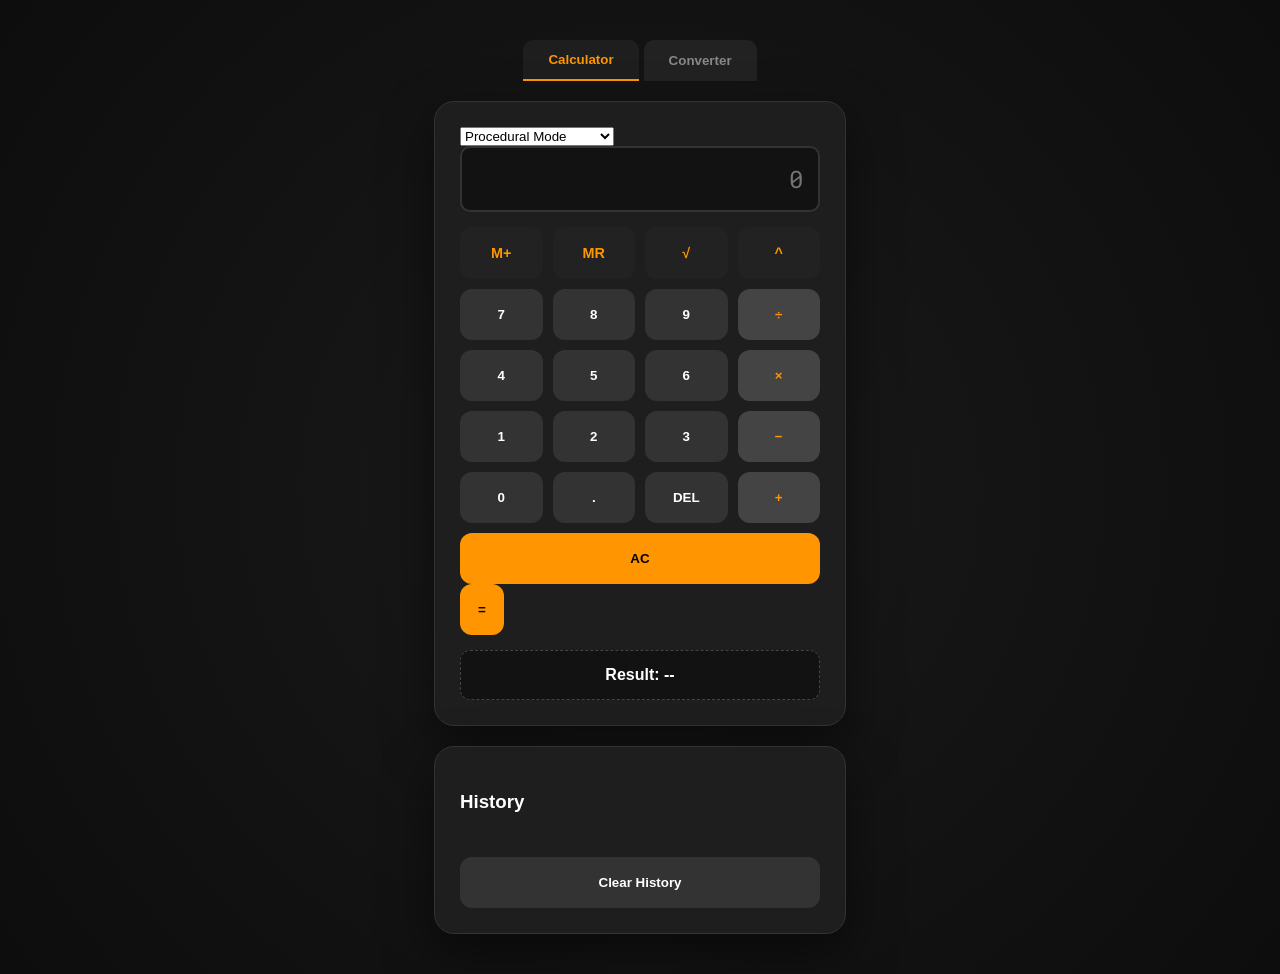
==== Paradigm-Calculator/Arithmetic-Calculator/calculator.html @ 52aed518 "Moved files into Paradigm Calculator folder" ====
<!DOCTYPE html>
<html lang="en">
<head>
    <meta charset="UTF-8">
    <meta name="viewport" content="width=device-width, initial-scale=1.0">
    <title>Advanced Paradigm Suite</title>
    <link rel="icon" type="image/x-icon" href="favicon.ico">
    <link rel="stylesheet" href="style.css">
    <link href="https://fonts.googleapis.com/css2?family=Roboto+Mono:wght@400;700&display=swap" rel="stylesheet">
</head>
<body>
    <div class="main-wrapper">
        <div class="tab-system">
            <button id="calcTab" class="tab-btn active" onclick="switchTab('calc-section')">Calculator</button>
            <button id="convTab" class="tab-btn" onclick="switchTab('conv-section')">Converter</button>
        </div>

        <div id="calc-section" class="app-section active">
            <div class="calculator-card">
                <div class="paradigm-selector">
                    <select id="paradigmChoice" class="styled-select">
                        <option value="procedural">Procedural Mode</option>
                        <option value="oop">Object-Oriented Mode</option>
                        <option value="functional">Functional Mode</option>
                    </select>
                </div>
                <input type="text" id="expressionInput" placeholder="0" readonly>
                <div class="operators">
                    <button class="btn-mem" onclick="memoryAction('M+')">M+</button>
                    <button class="btn-mem" onclick="memoryAction('MR')">MR</button>
                    <button class="btn-sci" onclick="appendValue('sqrt')">√</button>
                    <button class="btn-sci" onclick="appendValue('**')">^</button>
                    
                    <button onclick="appendValue('7')">7</button>
                    <button onclick="appendValue('8')">8</button>
                    <button onclick="appendValue('9')">9</button>
                    <button class="btn-op" onclick="appendValue('/')">÷</button>

                    <button onclick="appendValue('4')">4</button>
                    <button onclick="appendValue('5')">5</button>
                    <button onclick="appendValue('6')">6</button>
                    <button class="btn-op" onclick="appendValue('*')">×</button>

                    <button onclick="appendValue('1')">1</button>
                    <button onclick="appendValue('2')">2</button>
                    <button onclick="appendValue('3')">3</button>
                    <button class="btn-op" onclick="appendValue('-')">−</button>

                    <button onclick="appendValue('0')">0</button>
                    <button onclick="appendValue('.')">.</button>
                    <button onclick="deleteLast()" class="btn-delete">DEL</button>
                    <button class="btn-op" onclick="appendValue('+')">+</button>
                </div>
                <div class="utility-buttons">
                    <button onclick="clearCalculator()" class="btn-clear">AC</button>
                    <button onclick="handleAction()" class="btn-equal">=</button>
                </div>
                <div id="resultDisplay" class="result">Result: --</div>
            </div>
        </div>

        <div id="conv-section" class="app-section">
            <div class="calculator-card">
                <h2 style="margin-top:0">Unit Converter</h2>
                <input type="text" id="convertInput" placeholder="0" readonly>
                <select id="convertType" class="styled-select" style="width:100%; margin-bottom:15px;">
                    <option value="km_m">Kilometers to Meters</option>
                    <option value="m_ft">Meters to Feet</option>
                    <option value="kg_lb">Kilograms to Pounds</option>
                    <option value="c_f">Celsius to Fahrenheit</option>
                </select>
                
                <div class="operators">
                    <button onclick="appendConv('7')">7</button>
                    <button onclick="appendConv('8')">8</button>
                    <button onclick="appendConv('9')">9</button>
                    <button onclick="appendConv('4')">4</button>
                    <button onclick="appendConv('5')">5</button>
                    <button onclick="appendConv('6')">6</button>
                    <button onclick="appendConv('1')">1</button>
                    <button onclick="appendConv('2')">2</button>
                    <button onclick="appendConv('3')">3</button>
                    <button onclick="clearConv()" class="btn-delete">C</button>
                    <button onclick="appendConv('0')">0</button>
                    <button onclick="runConversion()" class="btn-equal">CONVERT</button>
                </div>
                <div id="converterResult" class="result">Result: --</div>
            </div>
        </div>

        <div class="history-card">
            <h3>History</h3>
            <ul id="historyList"></ul>
            <button onclick="clearHistory()" class="btn-history">Clear History</button>
        </div>
    </div>
    <script src="script.js"></script>
</body>
</html>
---- Paradigm-Calculator/Arithmetic-Calculator/style.css ----
body {
    font-family: 'Segoe UI', sans-serif;
    background: radial-gradient(circle, #1a1a1a 0%, #0d0d0d 100%);
    color: white;
    display: flex;
    justify-content: center;
    padding: 40px 0;
    margin: 0;
}

.main-wrapper { display: flex; flex-direction: column; align-items: center; gap: 20px; }

.tab-system { display: flex; gap: 5px; }
.tab-btn {
    background: #222; border: none; color: #888; padding: 12px 25px;
    cursor: pointer; border-radius: 10px 10px 0 0; font-weight: bold; transition: 0.3s;
}
.tab-btn.active { background: #1e1e1e; color: #ff9500; border-bottom: 2px solid #ff9500; }

.calculator-card, .history-card {
    background: #1e1e1e; padding: 25px; border-radius: 20px;
    box-shadow: 0 20px 50px rgba(0,0,0,0.5); width: 360px; border: 1px solid #333;
}
.app-section { display: none; }
.app-section.active { display: block; }

input[type="text"] {
    width: 100%; box-sizing: border-box; background: #121212; border: 2px solid #333;
    color: #ff9500; padding: 15px; font-family: 'Roboto Mono'; font-size: 1.5rem;
    border-radius: 10px; margin-bottom: 15px; text-align: right;
}

.operators { display: grid; grid-template-columns: repeat(4, 1fr); gap: 10px; }
button {
    padding: 18px; border: none; border-radius: 12px; background: #333;
    color: white; font-weight: bold; cursor: pointer; transition: 0.2s;
}
button:hover { background: #444; }
.btn-op { background: #444; color: #ff9500; }
.btn-mem, .btn-sci { background: #222; color: #ff9500; font-size: 0.9rem; }
.btn-equal { background: #ff9500; color: black; }
.btn-clear { width: 100%; background: #ff9500; color: black; margin-top: 10px; }

.result {
    margin-top: 15px; padding: 15px; background: #121212; border-radius: 10px;
    font-weight: bold; border: 1px dashed #444; text-align: center;
}
.result.success-state { color: #4ade80; border-color: #4ade80; }
.result.error-state { color: #f87171; border-color: #f87171; }

#historyList { list-style: none; padding: 0; max-height: 200px; overflow-y: auto; color: #bbb; }
.btn-history { width: 100%; background: #333; margin-top: 10px; }
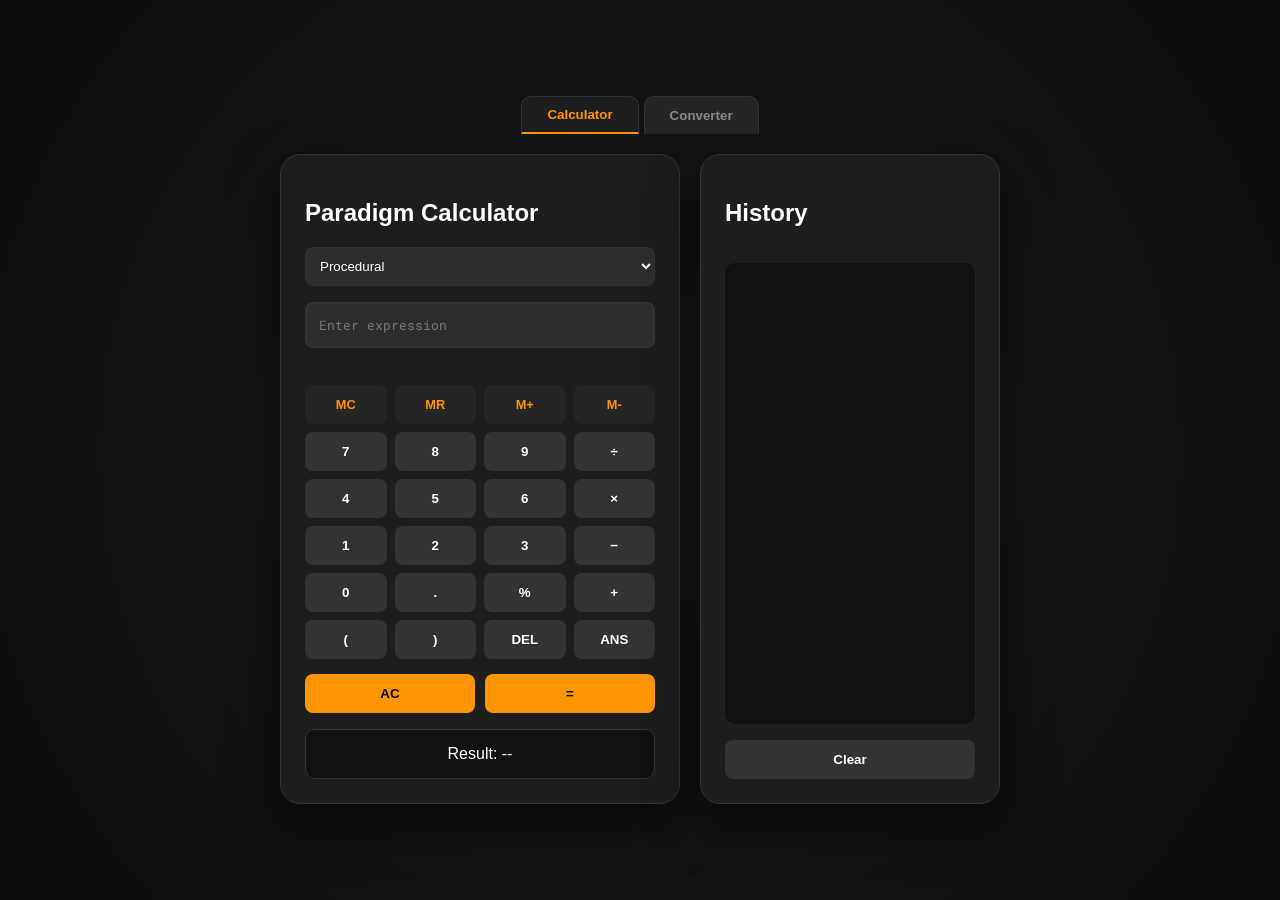
==== commit f4db54a9: "added new feature and fixed css" ====
--- a/Paradigm-Calculator/Arithmetic-Calculator/calculator.html
+++ b/Paradigm-Calculator/Arithmetic-Calculator/calculator.html
@@ -2,96 +2,92 @@
 <html lang="en">
 <head>
     <meta charset="UTF-8">
-    <meta name="viewport" content="width=device-width, initial-scale=1.0">
-    <title>Advanced Paradigm Suite</title>
-    <link rel="icon" type="image/x-icon" href="favicon.ico">
+    <title>Paradigm Calculator & Converter</title>
     <link rel="stylesheet" href="style.css">
     <link href="https://fonts.googleapis.com/css2?family=Roboto+Mono:wght@400;700&display=swap" rel="stylesheet">
 </head>
 <body>
-    <div class="main-wrapper">
-        <div class="tab-system">
-            <button id="calcTab" class="tab-btn active" onclick="switchTab('calc-section')">Calculator</button>
-            <button id="convTab" class="tab-btn" onclick="switchTab('conv-section')">Converter</button>
+    <div class="main-wrapper" id="app-wrapper">
+        <div class="tab-navigation">
+            <button class="tab-btn active" onclick="switchTab('calc-tab')">Calculator</button>
+            <button class="tab-btn" onclick="switchTab('convert-tab')">Converter</button>
         </div>
 
-        <div id="calc-section" class="app-section active">
+        <div class="calculator-container">
             <div class="calculator-card">
-                <div class="paradigm-selector">
-                    <select id="paradigmChoice" class="styled-select">
-                        <option value="procedural">Procedural Mode</option>
-                        <option value="oop">Object-Oriented Mode</option>
-                        <option value="functional">Functional Mode</option>
-                    </select>
+                <div id="calc-tab" class="tab-content active">
+                    <h2>Paradigm Calculator</h2>
+                    <div class="paradigm-selector">
+                        <select id="paradigmChoice" class="styled-select">
+                            <option value="procedural">Procedural</option>
+                            <option value="oop">Object-Oriented</option>
+                            <option value="functional">Functional</option>
+                        </select>
+                    </div>
+                    <div class="inputs">
+                        <input type="text" id="expressionInput" placeholder="Enter expression">
+                    </div>
                 </div>
-                <input type="text" id="expressionInput" placeholder="0" readonly>
-                <div class="operators">
-                    <button class="btn-mem" onclick="memoryAction('M+')">M+</button>
-                    <button class="btn-mem" onclick="memoryAction('MR')">MR</button>
-                    <button class="btn-sci" onclick="appendValue('sqrt')">√</button>
-                    <button class="btn-sci" onclick="appendValue('**')">^</button>
-                    
+
+                <div id="convert-tab" class="tab-content">
+                    <h2>Unit Converter</h2>
+                    <div class="converter-group">
+                        <select id="convertType" class="styled-select" onchange="runConversion()">
+                            <option value="length">Length (m to ft)</option>
+                            <option value="temp">Temp (°C to °F)</option>
+                            <option value="weight">Weight (kg to lb)</option>
+                        </select>
+                    </div>
+                    <div class="inputs">
+                        <input type="text" id="convertInput" placeholder="0" readonly>
+                    </div>
+                </div>
+
+                <div class="operators" id="numpad">
+                    <button onclick="memoryClear()" class="btn-mem calc-only">MC</button>
+                    <button onclick="memoryRecall()" class="btn-mem calc-only">MR</button>
+                    <button onclick="memoryAdd()" class="btn-mem calc-only">M+</button>
+                    <button onclick="memorySubtract()" class="btn-mem calc-only">M-</button>
+
                     <button onclick="appendValue('7')">7</button>
                     <button onclick="appendValue('8')">8</button>
                     <button onclick="appendValue('9')">9</button>
-                    <button class="btn-op" onclick="appendValue('/')">÷</button>
+                    <button onclick="appendValue('/')" class="calc-only">÷</button>
 
                     <button onclick="appendValue('4')">4</button>
                     <button onclick="appendValue('5')">5</button>
                     <button onclick="appendValue('6')">6</button>
-                    <button class="btn-op" onclick="appendValue('*')">×</button>
+                    <button onclick="appendValue('*')" class="calc-only">×</button>
 
                     <button onclick="appendValue('1')">1</button>
                     <button onclick="appendValue('2')">2</button>
                     <button onclick="appendValue('3')">3</button>
-                    <button class="btn-op" onclick="appendValue('-')">−</button>
+                    <button onclick="appendValue('-')" class="calc-only">−</button>
 
                     <button onclick="appendValue('0')">0</button>
                     <button onclick="appendValue('.')">.</button>
+                    <button onclick="appendValue('%')" class="calc-only">%</button>
+                    <button onclick="appendValue('+')" class="calc-only">+</button>
+
+                    <button onclick="appendValue('(')" class="calc-only">(</button>
+                    <button onclick="appendValue(')')" class="calc-only">)</button>
                     <button onclick="deleteLast()" class="btn-delete">DEL</button>
-                    <button class="btn-op" onclick="appendValue('+')">+</button>
+                    <button onclick="copyResult()" class="calc-only">ANS</button>
                 </div>
+
                 <div class="utility-buttons">
-                    <button onclick="clearCalculator()" class="btn-clear">AC</button>
-                    <button onclick="handleAction()" class="btn-equal">=</button>
+                    <button onclick="clearUI()" class="btn-clear">AC</button>
+                    <button onclick="handleMainAction()" class="btn-equal">=</button>
                 </div>
+
                 <div id="resultDisplay" class="result">Result: --</div>
             </div>
-        </div>
 
-        <div id="conv-section" class="app-section">
-            <div class="calculator-card">
-                <h2 style="margin-top:0">Unit Converter</h2>
-                <input type="text" id="convertInput" placeholder="0" readonly>
-                <select id="convertType" class="styled-select" style="width:100%; margin-bottom:15px;">
-                    <option value="km_m">Kilometers to Meters</option>
-                    <option value="m_ft">Meters to Feet</option>
-                    <option value="kg_lb">Kilograms to Pounds</option>
-                    <option value="c_f">Celsius to Fahrenheit</option>
-                </select>
-                
-                <div class="operators">
-                    <button onclick="appendConv('7')">7</button>
-                    <button onclick="appendConv('8')">8</button>
-                    <button onclick="appendConv('9')">9</button>
-                    <button onclick="appendConv('4')">4</button>
-                    <button onclick="appendConv('5')">5</button>
-                    <button onclick="appendConv('6')">6</button>
-                    <button onclick="appendConv('1')">1</button>
-                    <button onclick="appendConv('2')">2</button>
-                    <button onclick="appendConv('3')">3</button>
-                    <button onclick="clearConv()" class="btn-delete">C</button>
-                    <button onclick="appendConv('0')">0</button>
-                    <button onclick="runConversion()" class="btn-equal">CONVERT</button>
-                </div>
-                <div id="converterResult" class="result">Result: --</div>
+            <div class="history-card">
+                <h2>History</h2>
+                <ul id="historyList"></ul>
+                <button onclick="clearHistory()" class="btn-history">Clear</button>
             </div>
-        </div>
-
-        <div class="history-card">
-            <h3>History</h3>
-            <ul id="historyList"></ul>
-            <button onclick="clearHistory()" class="btn-history">Clear History</button>
         </div>
     </div>
     <script src="script.js"></script>
--- a/Paradigm-Calculator/Arithmetic-Calculator/style.css
+++ b/Paradigm-Calculator/Arithmetic-Calculator/style.css
@@ -1,52 +1,180 @@
+/* GENERAL PAGE STYLING */
 body {
     font-family: 'Segoe UI', sans-serif;
     background: radial-gradient(circle, #1a1a1a 0%, #0d0d0d 100%);
-    color: white;
     display: flex;
     justify-content: center;
-    padding: 40px 0;
+    align-items: center;
+    min-height: 100vh;
     margin: 0;
 }
 
-.main-wrapper { display: flex; flex-direction: column; align-items: center; gap: 20px; }
-
-.tab-system { display: flex; gap: 5px; }
-.tab-btn {
-    background: #222; border: none; color: #888; padding: 12px 25px;
-    cursor: pointer; border-radius: 10px 10px 0 0; font-weight: bold; transition: 0.3s;
-}
-.tab-btn.active { background: #1e1e1e; color: #ff9500; border-bottom: 2px solid #ff9500; }
-
-.calculator-card, .history-card {
-    background: #1e1e1e; padding: 25px; border-radius: 20px;
-    box-shadow: 0 20px 50px rgba(0,0,0,0.5); width: 360px; border: 1px solid #333;
-}
-.app-section { display: none; }
-.app-section.active { display: block; }
-
-input[type="text"] {
-    width: 100%; box-sizing: border-box; background: #121212; border: 2px solid #333;
-    color: #ff9500; padding: 15px; font-family: 'Roboto Mono'; font-size: 1.5rem;
-    border-radius: 10px; margin-bottom: 15px; text-align: right;
+.main-wrapper { 
+    display: flex; 
+    flex-direction: column; 
+    align-items: center; 
 }
 
-.operators { display: grid; grid-template-columns: repeat(4, 1fr); gap: 10px; }
+.calculator-container { 
+    display: flex; 
+    gap: 20px; 
+}
+
+/* TAB NAVIGATION (TOP) */
+.tab-navigation { 
+    display: flex; 
+    gap: 5px; 
+    margin-bottom: 20px; 
+    z-index: 10; 
+}
+
+.tab-btn {
+    background: #252525;
+    color: #888;
+    padding: 10px 25px;
+    border: 1px solid #333;
+    border-bottom: none;
+    border-radius: 10px 10px 0 0; 
+    cursor: pointer;
+    font-weight: bold;
+    transition: 0.3s;
+}
+
+.tab-btn.active { 
+    background: #1e1e1e; 
+    color: #ff9500; 
+    border-bottom: 2px solid #ff9500; 
+}
+
+.tab-content { display: none; }
+.tab-content.active { display: block; }
+
+/* CARDS (CALCULATOR & HISTORY) */
+.calculator-card, .history-card {
+    background: #1e1e1e;
+    color: #ffffff;
+    padding: 1.5rem;
+    border-radius: 20px;
+    box-shadow: 0 20px 50px rgba(0, 0, 0, 0.5);
+    border: 1px solid #333;
+    height: 600px; 
+}
+
+.calculator-card { width: 350px; display: flex; flex-direction: column; }
+.history-card { width: 250px; display: flex; flex-direction: column; }
+
+/* INPUTS & SELECTORS */
+input {
+    width: 100%;
+    box-sizing: border-box;
+    padding: 12px;
+    background: #2d2d2d;
+    color: #ff9500;
+    border: 2px solid #333;
+    border-radius: 8px;
+    font-family: 'Roboto Mono', monospace;
+    margin-bottom: 1rem;
+}
+
+.styled-select {
+    width: 100%;
+    padding: 10px;
+    background: #2d2d2d;
+    color: #fff;
+    border-radius: 8px;
+    border: 1px solid #333;
+    margin-bottom: 1rem;
+}
+
+/* NUMPAD / OPERATORS GRID */
+.operators {
+    display: grid;
+    grid-template-columns: repeat(4, 1fr); /* 4 columns for calc mode */
+    gap: 8px;
+    margin-top: auto;
+    margin-bottom: 15px;
+}
+
 button {
-    padding: 18px; border: none; border-radius: 12px; background: #333;
-    color: white; font-weight: bold; cursor: pointer; transition: 0.2s;
+    padding: 12px;
+    border: none;
+    background-color: #333;
+    color: white;
+    border-radius: 8px;
+    cursor: pointer;
+    font-weight: bold;
+    transition: 0.2s;
 }
-button:hover { background: #444; }
-.btn-op { background: #444; color: #ff9500; }
-.btn-mem, .btn-sci { background: #222; color: #ff9500; font-size: 0.9rem; }
-.btn-equal { background: #ff9500; color: black; }
-.btn-clear { width: 100%; background: #ff9500; color: black; margin-top: 10px; }
 
+button:hover { background-color: #444; }
+
+.btn-mem { background-color: #252525; color: #ff9500; font-size: 0.8rem; }
+
+.btn-clear, .btn-equal { background-color: #ff9500; color: #000; }
+
+.utility-buttons { display: flex; gap: 10px; margin-bottom: 1rem; }
+.utility-buttons button { flex: 1; }
+
+/* RESULT DISPLAY & STATES */
 .result {
-    margin-top: 15px; padding: 15px; background: #121212; border-radius: 10px;
-    font-weight: bold; border: 1px dashed #444; text-align: center;
+    padding: 15px;
+    background: #121212;
+    border-radius: 10px;
+    border: 1px solid #333;
+    text-align: center;
+    transition: 0.3s;
 }
-.result.success-state { color: #4ade80; border-color: #4ade80; }
-.result.error-state { color: #f87171; border-color: #f87171; }
 
-#historyList { list-style: none; padding: 0; max-height: 200px; overflow-y: auto; color: #bbb; }
-.btn-history { width: 100%; background: #333; margin-top: 10px; }+.result.error-state {
+    background-color: #3d1a1a;
+    color: #f87171;
+    border: 1px solid #b63b3b;
+    animation: shake 0.4s ease-in-out;
+}
+
+.result.success-state { 
+    background-color: #1b3320; 
+    color: #4ade80; 
+    border: 1px solid #2e7d32; 
+}
+
+@keyframes shake {
+    0%, 100% { transform: translateX(0); }
+    25% { transform: translateX(-8px); }
+    50% { transform: translateX(8px); }
+    75% { transform: translateX(-4px); }
+}
+
+/* HISTORY LIST */
+#historyList {
+    list-style: none;
+    padding: 10px;
+    background: #121212;
+    border-radius: 10px;
+    flex: 1;
+    overflow-y: auto; 
+    font-family: 'Roboto Mono', monospace;
+}
+
+/* CONVERTER MODE DYNAMIC OVERRIDES */
+
+.main-wrapper.converter-mode .calc-only {
+    display: none;
+}
+
+.main-wrapper.converter-mode .operators {
+    grid-template-columns: repeat(3, 1fr);
+}
+
+/* CHROME/SAFARI NUMBER INPUT FIXES */
+input::-webkit-outer-spin-button,
+input::-webkit-inner-spin-button {
+  -webkit-appearance: none;
+  margin: 0;
+}
+
+input[type=number] {
+    -webkit-appearance: textfield;
+    -moz-appearance: textfield;
+    appearance: textfield;
+}
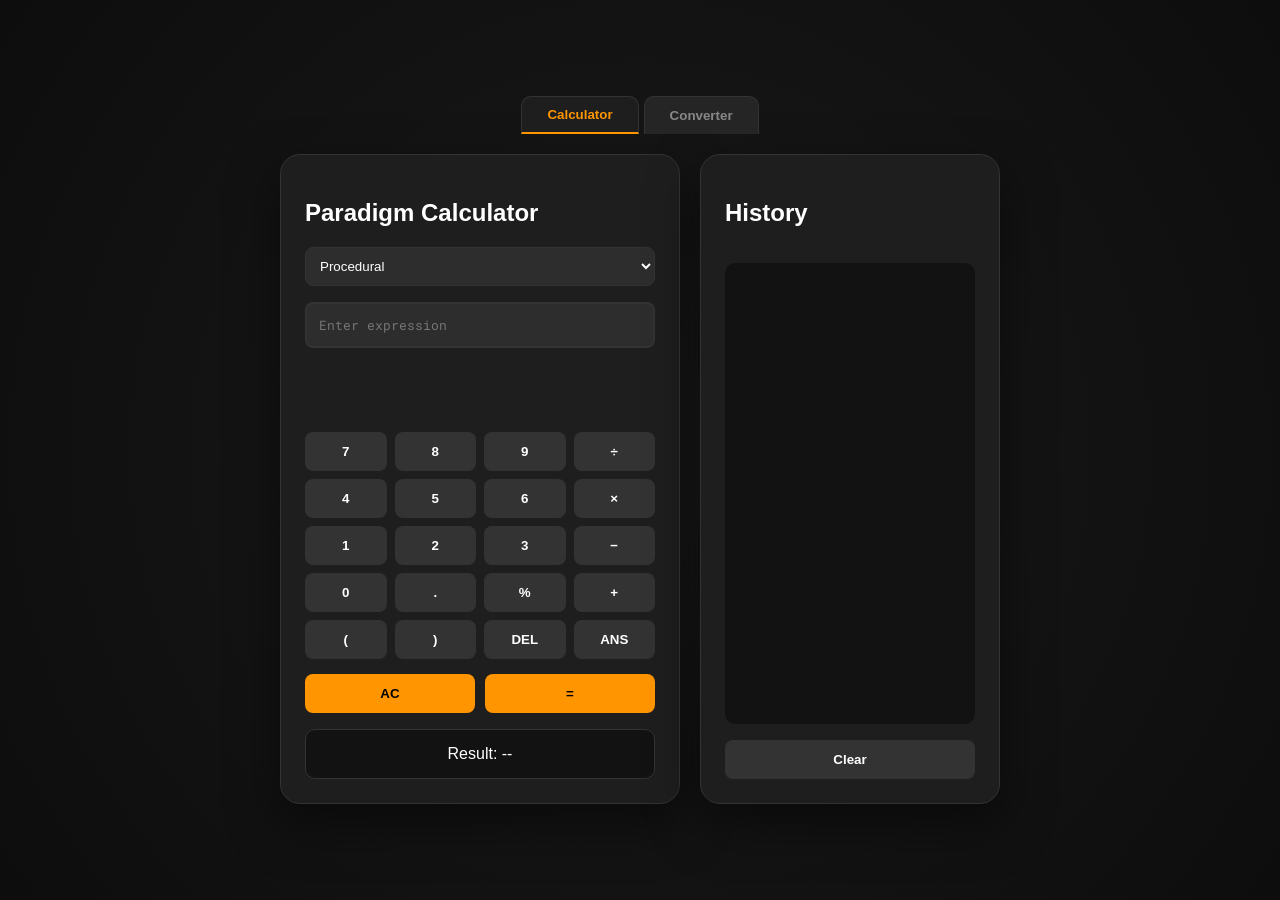
==== commit 4d28f5c3: "Refactor calculator HTML structure and classes" ====
--- a/Paradigm-Calculator/Arithmetic-Calculator/calculator.html
+++ b/Paradigm-Calculator/Arithmetic-Calculator/calculator.html
@@ -9,8 +9,8 @@
 <body>
     <div class="main-wrapper" id="app-wrapper">
         <div class="tab-navigation">
-            <button class="tab-btn active" onclick="switchTab('calc-tab')">Calculator</button>
-            <button class="tab-btn" onclick="switchTab('convert-tab')">Converter</button>
+            <button class="tab-btn active" id="calc-tab-btn">Calculator</button>
+            <button class="tab-btn" id="convert-tab-btn">Converter</button>
         </div>
 
         <div class="calculator-container">
@@ -32,7 +32,7 @@
                 <div id="convert-tab" class="tab-content">
                     <h2>Unit Converter</h2>
                     <div class="converter-group">
-                        <select id="convertType" class="styled-select" onchange="runConversion()">
+                        <select id="convertType" class="styled-select">
                             <option value="length">Length (m to ft)</option>
                             <option value="temp">Temp (°C to °F)</option>
                             <option value="weight">Weight (kg to lb)</option>
@@ -44,40 +44,35 @@
                 </div>
 
                 <div class="operators" id="numpad">
-                    <button onclick="memoryClear()" class="btn-mem calc-only">MC</button>
-                    <button onclick="memoryRecall()" class="btn-mem calc-only">MR</button>
-                    <button onclick="memoryAdd()" class="btn-mem calc-only">M+</button>
-                    <button onclick="memorySubtract()" class="btn-mem calc-only">M-</button>
+                    <button class="num-btn">7</button>
+                    <button class="num-btn">8</button>
+                    <button class="num-btn">9</button>
+                    <button class="op-btn calc-only">÷</button>
 
-                    <button onclick="appendValue('7')">7</button>
-                    <button onclick="appendValue('8')">8</button>
-                    <button onclick="appendValue('9')">9</button>
-                    <button onclick="appendValue('/')" class="calc-only">÷</button>
+                    <button class="num-btn">4</button>
+                    <button class="num-btn">5</button>
+                    <button class="num-btn">6</button>
+                    <button class="op-btn calc-only">×</button>
 
-                    <button onclick="appendValue('4')">4</button>
-                    <button onclick="appendValue('5')">5</button>
-                    <button onclick="appendValue('6')">6</button>
-                    <button onclick="appendValue('*')" class="calc-only">×</button>
+                    <button class="num-btn">1</button>
+                    <button class="num-btn">2</button>
+                    <button class="num-btn">3</button>
+                    <button class="op-btn calc-only">−</button>
 
-                    <button onclick="appendValue('1')">1</button>
-                    <button onclick="appendValue('2')">2</button>
-                    <button onclick="appendValue('3')">3</button>
-                    <button onclick="appendValue('-')" class="calc-only">−</button>
+                    <button class="num-btn">0</button>
+                    <button class="num-btn">.</button>
+                    <button class="op-btn calc-only">%</button>
+                    <button class="op-btn calc-only">+</button>
 
-                    <button onclick="appendValue('0')">0</button>
-                    <button onclick="appendValue('.')">.</button>
-                    <button onclick="appendValue('%')" class="calc-only">%</button>
-                    <button onclick="appendValue('+')" class="calc-only">+</button>
-
-                    <button onclick="appendValue('(')" class="calc-only">(</button>
-                    <button onclick="appendValue(')')" class="calc-only">)</button>
-                    <button onclick="deleteLast()" class="btn-delete">DEL</button>
-                    <button onclick="copyResult()" class="calc-only">ANS</button>
+                    <button class="op-btn calc-only">(</button>
+                    <button class="op-btn calc-only">)</button>
+                    <button class="btn-delete">DEL</button>
+                    <button class="btn-ans calc-only">ANS</button>
                 </div>
 
                 <div class="utility-buttons">
-                    <button onclick="clearUI()" class="btn-clear">AC</button>
-                    <button onclick="handleMainAction()" class="btn-equal">=</button>
+                    <button class="btn-clear">AC</button>
+                    <button class="btn-equal">=</button>
                 </div>
 
                 <div id="resultDisplay" class="result">Result: --</div>
@@ -86,10 +81,10 @@
             <div class="history-card">
                 <h2>History</h2>
                 <ul id="historyList"></ul>
-                <button onclick="clearHistory()" class="btn-history">Clear</button>
+                <button class="btn-history-clear">Clear</button>
             </div>
         </div>
     </div>
     <script src="script.js"></script>
 </body>
-</html>+</html>
